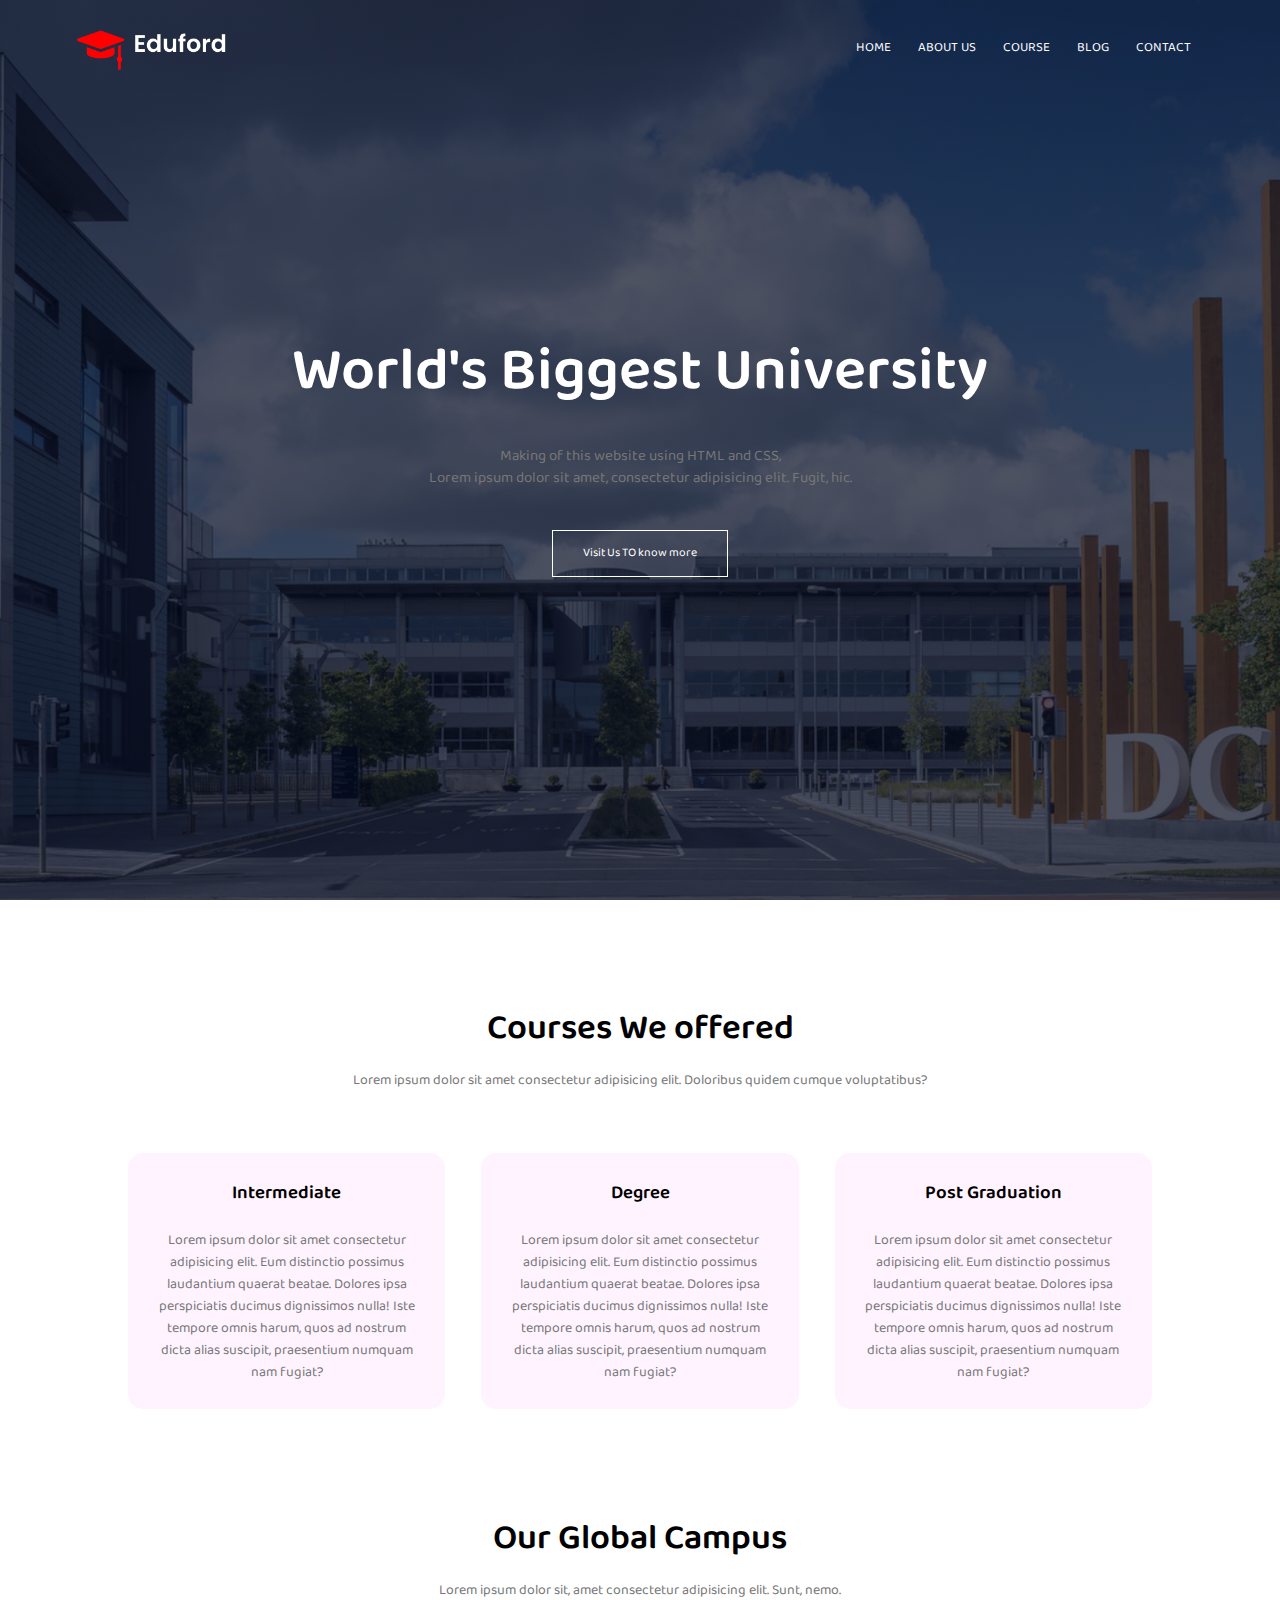
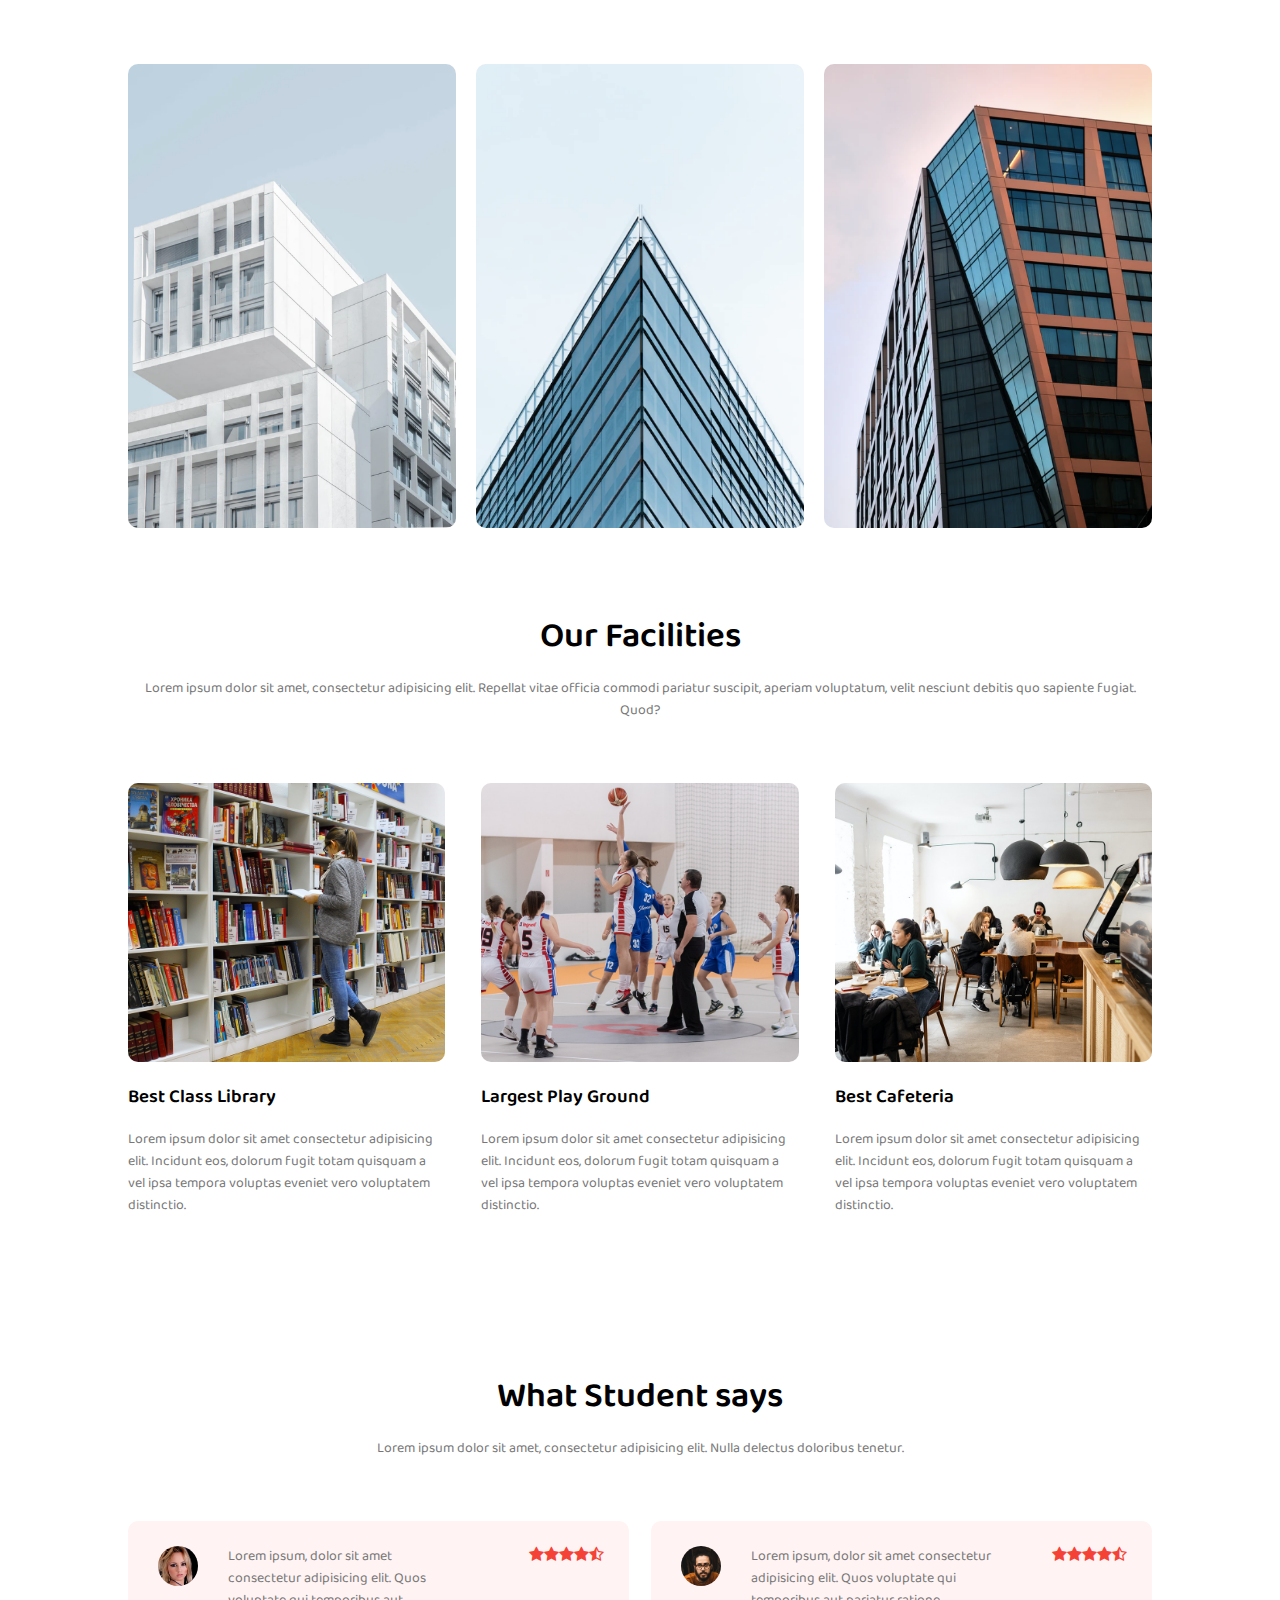
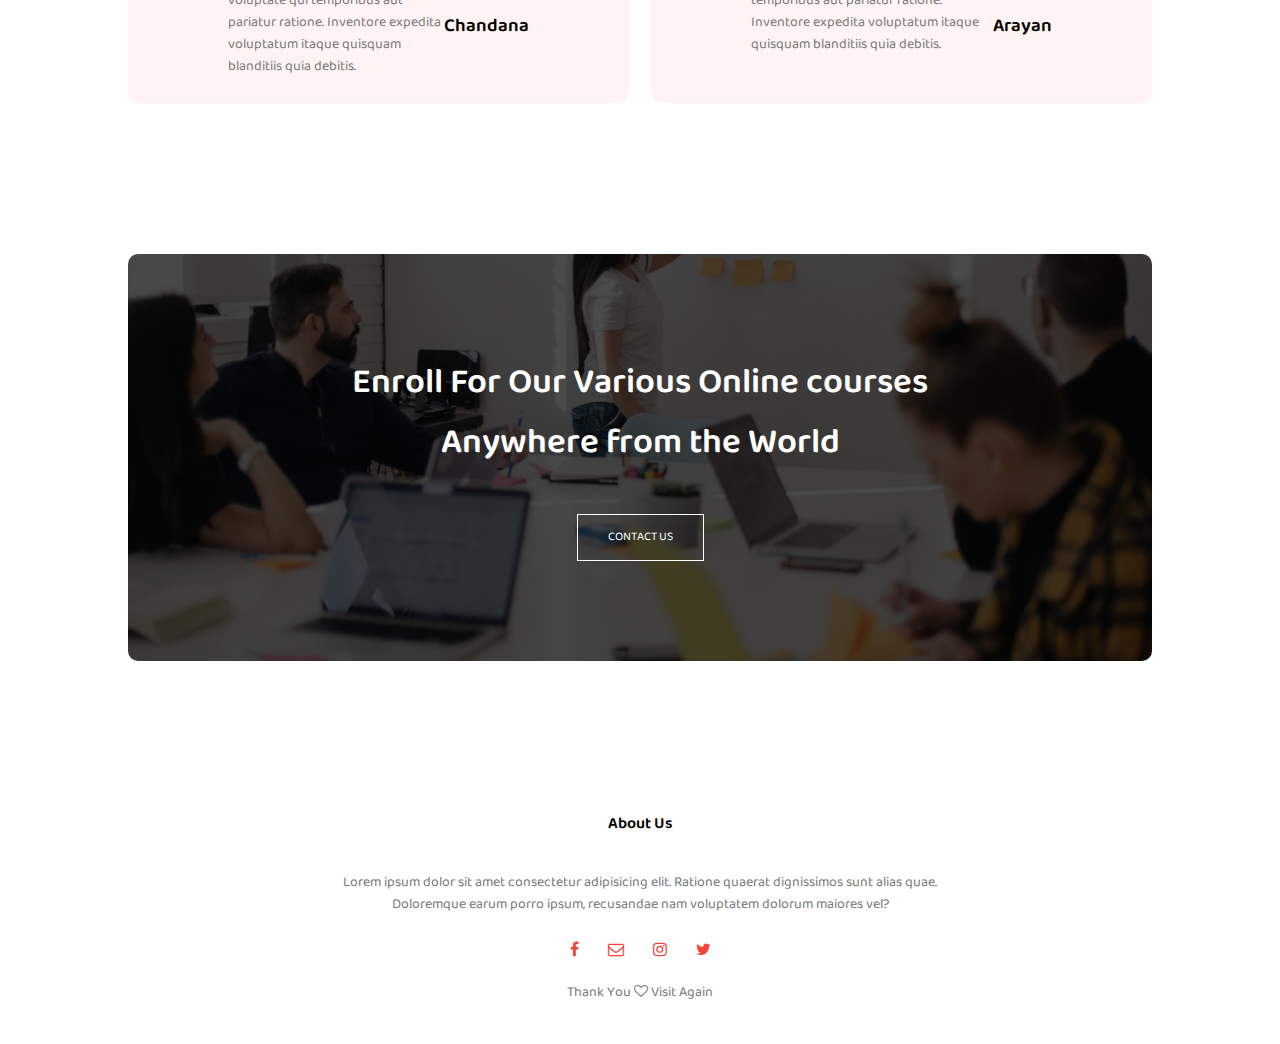
==== index.html @ 4017e0b5 "firstcommit" ====
<!DOCTYPE html>
<html lang="en">
  <head>
    <meta charset="UTF-8" />
    <meta http-equiv="X-UA-Compatible" content="IE=edge" />
    <meta name="viewport" content="width=device-width, initial-scale=1.0" />
    <title>DRAIT</title>
    <link rel="stylesheet" href="style.css" />
    <link
      href="https://fonts.googleapis.com/css2?family=Baloo+Bhaijaan+2:wght@500&family=Oswald:wght@200;300;400;500;600;700&family=Rubik+Beastly&display=swap"
      rel="stylesheet" />
    <link
      href="http://cdnjs.cloudflare.com/ajax/libs/font-awesome/4.3.0/css/font-awesome.css"
      rel="stylesheet"
      type="text/css" />
  </head>
  <body>
    <!---------NavBar Section------------->
    <header class="header">
      <nav>
        <img src="/images/logo.png" alt="DRAIT" />
        <div class="nav-links" id="nav-links">
          <i class="fa fa-times" onclick="hidemenu()"></i>
          <ul>
            <li><a href="/index.html">HOME</a></li>
            <li><a href="/about.html">ABOUT US</a></li>
            <li><a href="/course.html">COURSE</a></li>
            <li><a href="/blog.html">BLOG</a></li>
            <li><a href="/contact.html">CONTACT</a></li>
          </ul>
        </div>
        <i class="fa fa-bars" onclick="showmenu()"></i>
      </nav>
      <div class="text-box">
        <h1>World's Biggest University</h1>
        <p>
          Making of this website using HTML and CSS,<br />Lorem ipsum dolor sit
          amet, consectetur adipisicing elit. Fugit, hic.
        </p>

        <a class="main-btn" href="">Visit Us TO know more</a>
      </div>
    </header>
    <!------Course section-------->
    <section class="course">
      <h1>Courses We offered</h1>
      <p>
        Lorem ipsum dolor sit amet consectetur adipisicing elit. Doloribus
        quidem cumque voluptatibus?
      </p>
      <div class="row">
        <div class="course-col">
          <h3>Intermediate</h3>
          <p>
            Lorem ipsum dolor sit amet consectetur adipisicing elit. Eum
            distinctio possimus laudantium quaerat beatae. Dolores ipsa
            perspiciatis ducimus dignissimos nulla! Iste tempore omnis harum,
            quos ad nostrum dicta alias suscipit, praesentium numquam nam
            fugiat?
          </p>
        </div>
        <div class="course-col">
          <h3>Degree</h3>
          <p>
            Lorem ipsum dolor sit amet consectetur adipisicing elit. Eum
            distinctio possimus laudantium quaerat beatae. Dolores ipsa
            perspiciatis ducimus dignissimos nulla! Iste tempore omnis harum,
            quos ad nostrum dicta alias suscipit, praesentium numquam nam
            fugiat?
          </p>
        </div>
        <div class="course-col">
          <h3>Post Graduation</h3>
          <p>
            Lorem ipsum dolor sit amet consectetur adipisicing elit. Eum
            distinctio possimus laudantium quaerat beatae. Dolores ipsa
            perspiciatis ducimus dignissimos nulla! Iste tempore omnis harum,
            quos ad nostrum dicta alias suscipit, praesentium numquam nam
            fugiat?
          </p>
        </div>
      </div>
    </section>
    <!-----------Campus section----------->
    <section class="campus">
      <h1>Our Global Campus</h1>
      <p>
        Lorem ipsum dolor sit, amet consectetur adipisicing elit. Sunt, nemo.
      </p>
      <div class="row">
        <div class="campus-col">
          <img src="/images/washington.png" alt="" />
          <div class="layer">
            <h3>BANGALORE</h3>
          </div>
        </div>
        <div class="campus-col">
          <img src="/images/london.png" alt="" />
          <div class="layer">
            <h3>LONDON</h3>
          </div>
        </div>
        <div class="campus-col">
          <img src="/images/newyork.png" alt="" />
          <div class="layer">
            <h3>NEW YORK</h3>
          </div>
        </div>
      </div>
    </section>
    <!-----------Facilities section-------------->
    <section class="facilities">
      <h1>Our Facilities</h1>
      <p>
        Lorem ipsum dolor sit amet, consectetur adipisicing elit. Repellat vitae
        officia commodi pariatur suscipit, aperiam voluptatum, velit nesciunt
        debitis quo sapiente fugiat. Quod?
      </p>
      <div class="row">
        <div class="facilities-col">
          <img src="/images/library.png" alt="" />
          <h3>Best Class Library</h3>
          <p>
            Lorem ipsum dolor sit amet consectetur adipisicing elit. Incidunt
            eos, dolorum fugit totam quisquam a vel ipsa tempora voluptas
            eveniet vero voluptatem distinctio.
          </p>
        </div>
        <div class="facilities-col">
          <img src="/images/basketball.png" alt="" />
          <h3>Largest Play Ground</h3>
          <p>
            Lorem ipsum dolor sit amet consectetur adipisicing elit. Incidunt
            eos, dolorum fugit totam quisquam a vel ipsa tempora voluptas
            eveniet vero voluptatem distinctio.
          </p>
        </div>
        <div class="facilities-col">
          <img src="/images/cafeteria.png" alt="" />
          <h3>Best Cafeteria</h3>
          <p>
            Lorem ipsum dolor sit amet consectetur adipisicing elit. Incidunt
            eos, dolorum fugit totam quisquam a vel ipsa tempora voluptas
            eveniet vero voluptatem distinctio.
          </p>
        </div>
      </div>
    </section>

    <!--------Testimonials Section--------------->
    <section class="testimonials">
      <h1>What Student says</h1>
      <p>
        Lorem ipsum dolor sit amet, consectetur adipisicing elit. Nulla delectus
        doloribus tenetur.
      </p>
      <div class="row">
        <div class="testimonials-col">
          <img src="/images/user1.jpg" alt="" />
          <p>
            Lorem ipsum, dolor sit amet consectetur adipisicing elit. Quos
            voluptate qui temporibus aut pariatur ratione. Inventore expedita
            voluptatum itaque quisquam blanditiis quia debitis.
          </p>
          <h3>Chandana</h3>
          <i class="fa fa-star"></i>
          <i class="fa fa-star"></i>
          <i class="fa fa-star"></i>
          <i class="fa fa-star"></i>
          <i class="fa fa-star-half-o" aria-hidden="true"></i>
        </div>
        <div class="testimonials-col">
          <img src="/images/user2.jpg" alt="" />
          <p>
            Lorem ipsum, dolor sit amet consectetur adipisicing elit. Quos
            voluptate qui temporibus aut pariatur ratione. Inventore expedita
            voluptatum itaque quisquam blanditiis quia debitis.
          </p>
          <h3>Arayan</h3>
          <i class="fa fa-star"></i>
          <i class="fa fa-star"></i>
          <i class="fa fa-star"></i>
          <i class="fa fa-star"></i>
          <i class="fa fa-star-half-o" aria-hidden="true"></i>
        </div>
      </div>
    </section>
    <!---------Call to action----->
    <section class="cta">
      <h1>
        Enroll For Our Various Online courses <br />
        Anywhere from the World
      </h1>
      <a href="" class="main-btn">CONTACT US</a>
    </section>
    <!---------Footer section--------->
    <footer class="footer">
      <h4>About Us</h4>
      <p>
        Lorem ipsum dolor sit amet consectetur adipisicing elit. Ratione quaerat
        dignissimos sunt alias quae. <br />
        Doloremque earum porro ipsum, recusandae nam voluptatem dolorum maiores
        vel?
      </p>
      <div class="icons">
        <i class="fa fa-facebook"></i>
        <i class="fa fa-envelope-o"></i>
        <i class="fa fa-instagram"></i>
        <i class="fa fa-twitter"></i>
      </div>
      <p>Thank You <i class="fa fa-heart-o"></i> Visit Again</p>
    </footer>

    <!--------NavBar toggler-------->
    <script>
      var navLink = document.getElementById("nav-links");
      function showmenu() {
        navLink.style.right = "0";
      }
      function hidemenu() {
        navLink.style.right = "-200px";
      }
    </script>
  </body>
</html>
---- style.css ----
* {
  margin: 0;
  padding: 0;
  font-family: "Baloo Bhaijaan 2", cursive;
}
.header {
  min-height: 100vh;
  width: 100%;
  background-image: linear-gradient(rgba(4, 9, 30, 0.7), rgba(4, 9, 30, 0.7)),
    url(/images/banner.png);
  background-position: center;
  background-size: cover;
  position: relative;
}
/* ------------------------NAVIGATION BAR-----------------  */

nav {
  display: flex;
  justify-content: space-between;
  align-items: center;
  padding: 2% 6%;
}
nav img {
  width: 150px;
}
.nav-links {
  flex: 1;
  text-align: right;
}

.nav-links ul li {
  list-style: none;
  display: inline-block;
  padding: 8px 12px;
  position: relative;
}
.nav-links ul li a {
  color: #fff;
  text-decoration: none;
  font-size: 13px;
}
.nav-links ul li::after {
  content: "";
  width: 0%;
  height: 2px;
  background: #f44336;
  display: block;
  margin: auto;
  transition: 0.5s;
}
.nav-links ul li:hover::after {
  width: 100%;
}
.text-box {
  width: 90%;
  color: #fff;
  position: absolute;
  top: 50%;
  left: 50%;
  transform: translate(-50%, -50%);
  text-align: center;
}
.text-box h1 {
  font-size: 60px;
}
.text-box p {
  font-size: 15px;
  margin: 10px 0 30px;
}
.main-btn {
  display: inline-block;
  text-decoration: none;
  color: #fff;
  padding: 12px 30px;
  border: 1px solid white;
  font-size: 12px;
  background: transparent;
  position: relative;
  cursor: pointer;
}
.main-btn:hover {
  border: 1px solid #f44336;
  background: #f44336;
  transition: 1s;
}
nav .fa {
  display: none;
}

/*--------CSS for course Section---------*/
.course {
  width: 80%;
  padding-top: 100px;
  text-align: center;
  margin: auto;
}
h1 {
  font-size: 35px;
  font-weight: 600;
}
p {
  color: #777;
  font-size: 14px;
  font-weight: 300;
  line-height: 22px;
  padding: 10px;
}

.row {
  margin-top: 5%;
  display: flex;
  justify-content: space-between;
}
.course-col {
  flex-basis: 31%;
  background: #fff3ff;
  border-radius: 15px;
  margin-bottom: 5%;
  padding: 15px 15px;
  box-sizing: border-box;
  transition: 0.5s;
}
h3 {
  text-align: center;
  font-weight: 600;
  margin: 10px 0;
}
.course-col:hover {
  box-shadow: 0 0 20px 0px rgba(0, 0, 0, 0.2);
}
/*---------CSS for Campus section_____________*/
.campus {
  width: 80%;
  margin: auto;
  padding-top: 50px;
  text-align: center;
}
.campus-col {
  flex-basis: 32%;
  border-radius: 10px;
  margin-bottom: 30px;
  position: relative;
  overflow: hidden;
}
.campus-col img {
  width: 100%;
  display: block;
}
.layer {
  background: transparent;
  height: 100%;
  width: 100%;
  position: absolute;
  top: 0;
  bottom: 0;
}
.layer:hover {
  background: rgba(266, 0, 0, 0.7);
  transition: 1s;
}
.layer h3 {
  width: 100%;
  font-weight: 500;
  color: #fff;
  font-size: 25px;
  bottom: 0;
  left: 50%;
  transform: translateX(-50%);
  position: absolute;
  transition: 0.5s;
  opacity: 0;
}
.layer:hover h3 {
  opacity: 1;
  bottom: 49%;
}
/*---------------- CSS for facilities------------*/
.facilities {
  width: 80%;
  margin: auto;
  padding-top: 50px;
  text-align: center;
}
.facilities-col {
  flex-basis: 31%;
  border-radius: 10px;
  margin-bottom: 5%;
  text-align: left;
}
.facilities-col img {
  width: 100%;
  border-radius: 10px;
}
.facilities-col p {
  padding: 0;
}
.facilities-col h3 {
  margin-top: 10px;
  margin-bottom: 15px;
  text-align: left;
}
/*----------CSS for Testimonials--------------*/
.testimonials {
  width: 80%;
  margin: auto;
  padding-top: 100px;
  text-align: center;
}
.testimonials-col {
  flex-basis: 44%;
  border-radius: 10px;
  margin-bottom: 5%;
  text-align: left;
  background: #fff3f3;
  padding: 25px;
  cursor: pointer;
  display: flex;
}
.testimonials-col img {
  height: 40px;
  margin-left: 5px;
  margin-right: 30px;
  border-radius: 50px;
}
.testimonials-col p {
  padding: 0;
}
.testimonials-col h3 {
  margin-top: 65px;
  text-align: left;
}
.testimonials-col .fa {
  color: #f44336;
}
/*--------------CSS for cal to action-----------*/
.cta {
  margin: 100px auto;
  width: 80%;
  background-image: linear-gradient(rgba(0, 0, 0, 0.7), rgba(0, 0, 0, 0.7)),
    url(/images/banner2.jpg);
  background-position: center;
  background-size: cover;
  border-radius: 10px;
  text-align: center;
  padding: 100px 0;
}
.cta h1 {
  color: #fff;
  margin-bottom: 40px;
  padding: 0;
}
/*-------------CSS for footer-----------------*/
.footer {
  width: 100%;
  text-align: center;
  padding: 30px 0;
}
.footer h4 {
  margin-bottom: 24px;
  margin-top: 20px;
  font-weight: 600;
}
.icons .fa {
  color: #f44336;
  margin: 0 13px;
  cursor: pointer;
  padding: 15px 0;
}

/*----------------About us page--------*/
.sub-header {
  height: 50vh;
  width: 100%;
  background-image: linear-gradient(rgba(4, 9, 30, 0.7), rgba(4, 9, 30, 0.7)),
    url(images/background.jpg);
  background-position: center;
  background-size: cover;
  text-align: center;
  color: #fff;
}
.sub-header h1 {
  margin-top: 100px;
}
.about-us {
  width: 80%;
  margin: auto;
  padding-top: 80px;
  padding-bottom: 50px;
}
.about-col {
  flex-basis: 48%;
  padding: 30px 2px;
}
.about-col img {
  width: 100%;
}
.about-col h1 {
  padding-top: 0;
}
.about-col p {
  padding: 12px 0 20px;
  line-height: 25px;
}
.red-btn {
  color: #f33446;
  border: 1px solid black;
}
.red-btn:hover {
  color: black;
}

/*--------------CSS for Blog---------*/
.blog-content {
  width: 80%;
  padding-top: 50px;
  text-align: left;
  margin-left: 30px;
}
.blog-left {
  flex-basis: 65%;
}
.blog-left img {
  width: 100%;
  border-radius: 15px;
}
.blog-left p {
  color: #999;
  padding: 0;
}
.comment-box {
  border: 1px solid #ccc;
  padding: 15px 15px;
  margin-top: 20px;
}
.comment-box h3 {
  text-align: left;
}
.comment-form input,
.comment-box textarea {
  width: 100%;
  padding: 10px;
  margin: 15px 0;
  box-sizing: border-box;
  border: none;
  outline: none;
  background: #f0f0f0;
}
.comment-box button {
  margin: 10px 0;
}
.blog-right {
  flex-basis: 32%;
}
.blog-right h3 {
  background: #f33443;
  color: #fff;
  padding: 12px 0 15px;
  margin: 10px 0 12px;
}
.blog-right div {
  display: flex;
  justify-content: space-between;
  align-items: center;
  color: #555;
  padding: 10px;
  margin-left: 10px;
  box-sizing: border-box;
}

/*----------Contact Us----------*/
.location {
  width: 80%;
  padding-top: 50px;
  margin: auto;
}
.location iframe {
  width: 100%;
}
.contact-us {
  width: 80%;
  margin: auto;
}
.contact-col {
  flex-basis: 50%;
  margin-bottom: 40px;
}
.contact-col div {
  display: flex;
  align-items: center;
  margin-bottom: 30px;
}
.contact-us div .fa {
  font-size: 20px;
  color: #f33443;
  margin: 10px;
  margin-right: 30px;
}
.contact-us div p {
  padding: 0;
}
.contact-us div h5 {
  font-size: 20px;
  margin-bottom: 5px;
  font-weight: 400;
  color: #999;
}

.contact-col input,
.contact-col textarea {
  width: 100%;
  padding: 12px 12px;
  margin: 12px 0;
  border: 1px solid #ccc;
  outline: none;
  box-sizing: border-box;
}
/*----------Media Query----------*/

@media (max-width: 700px) {
  .text-box h1 {
    font-size: 20px;
  }
  .nav-links ul li {
    display: block;
  }
  .nav-links {
    position: fixed;
    background: #f44336;
    height: 100vh;
    width: 200px;
    top: 0;
    right: -200px;
    text-align: left;
    z-index: 2;
    transition: 1s;
  }
  nav .fa {
    display: block;
    color: #fff;
    margin: 10px;
    font-size: 22px;
    cursor: pointer;
  }
  /*------media query for courses-------*/
  .row {
    flex-direction: column;
  }
  /*------Media query for testinomials--------*/
  .testimonials-col img {
    margin-left: 0;
    margin-right: 15px;
  }

  /*-------call to action--**/
  .cta h1 {
    font-size: 24px;
  }

  /*------courses--------*/
  .sub-header {
    font-size: 20px;
  }
}
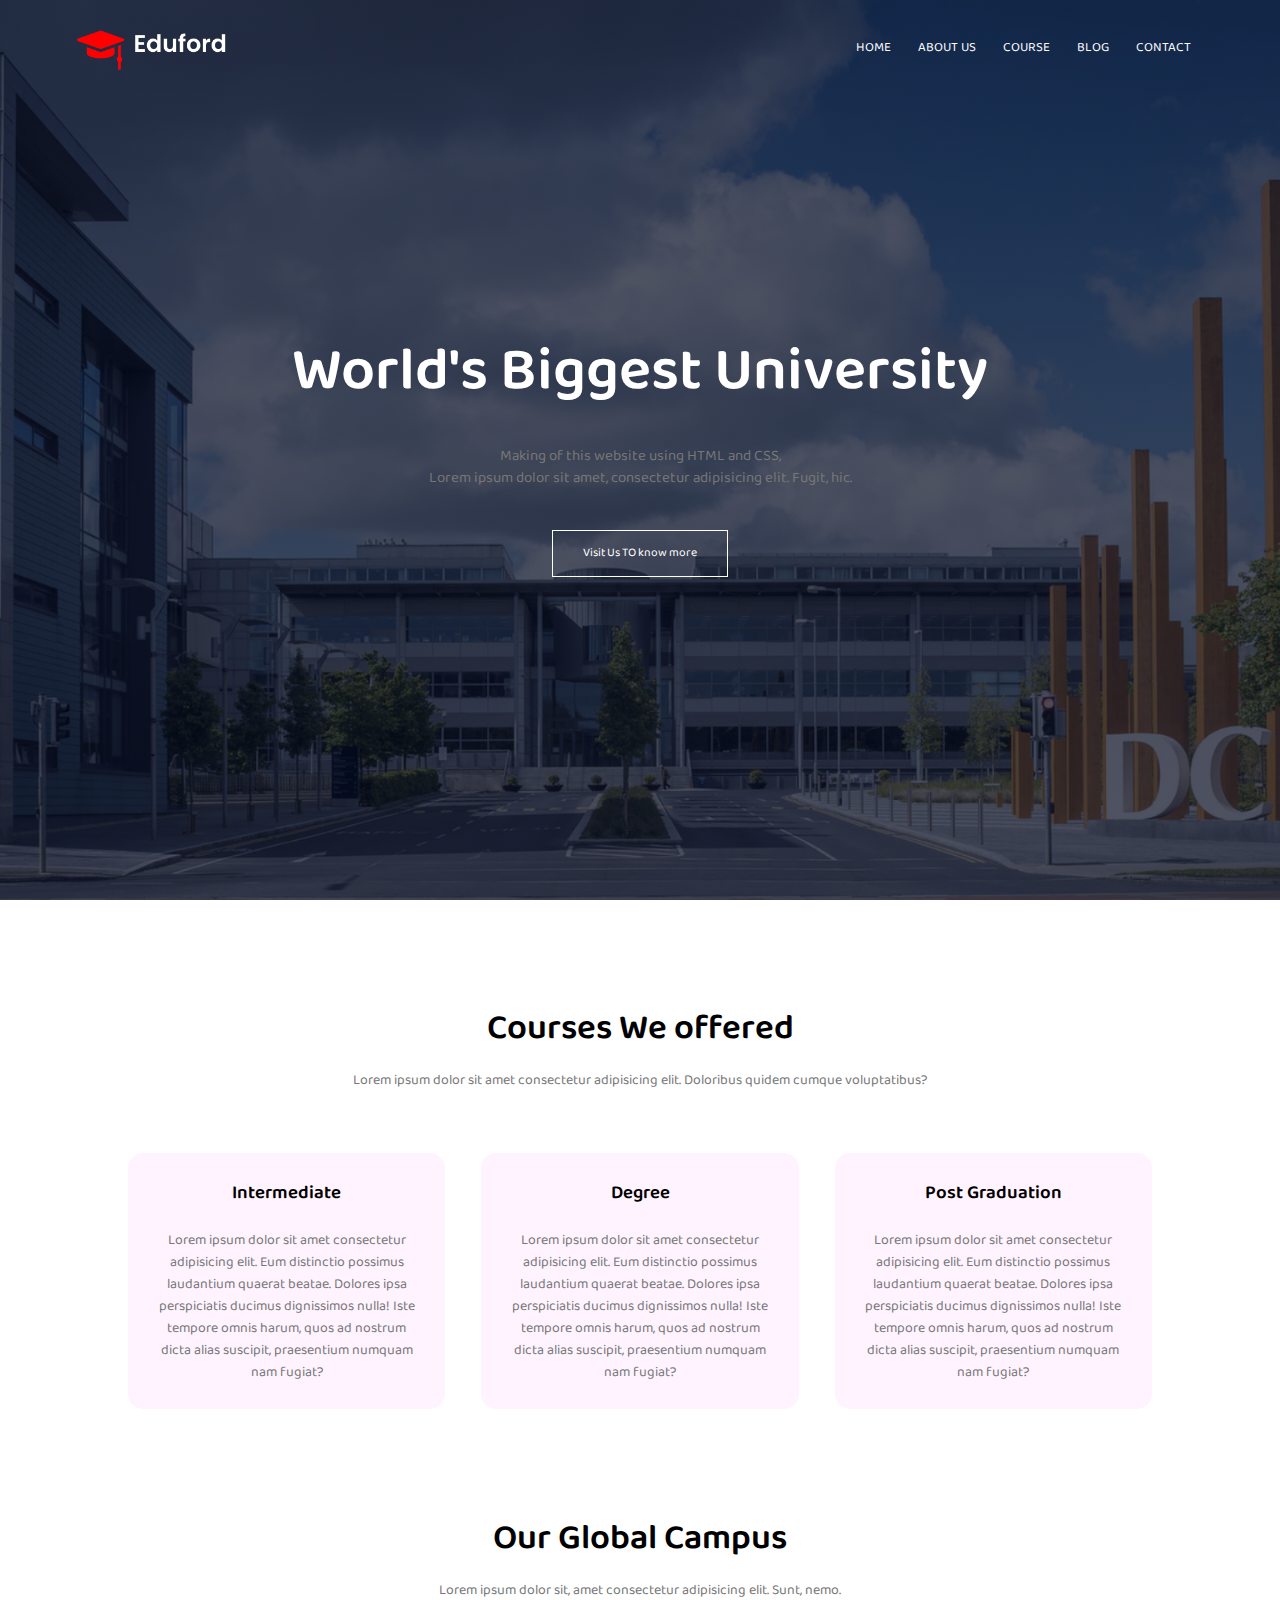
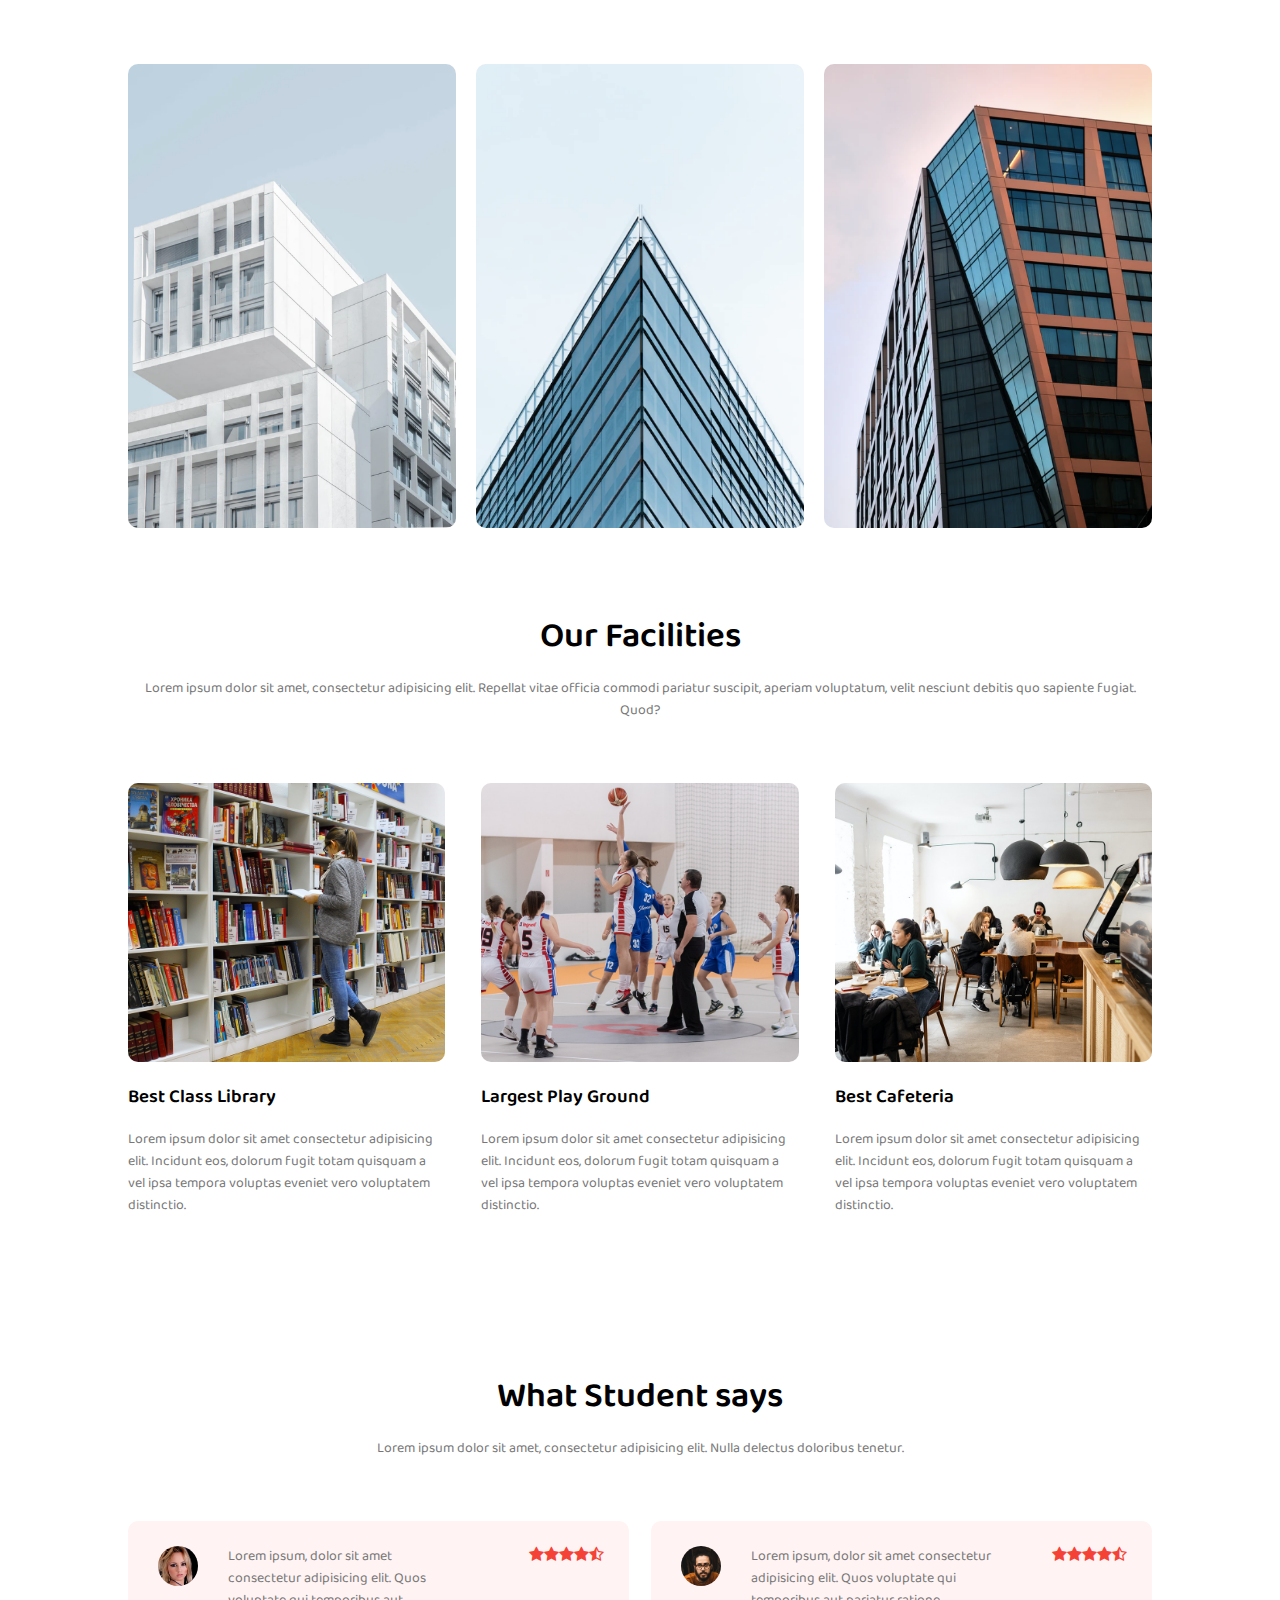
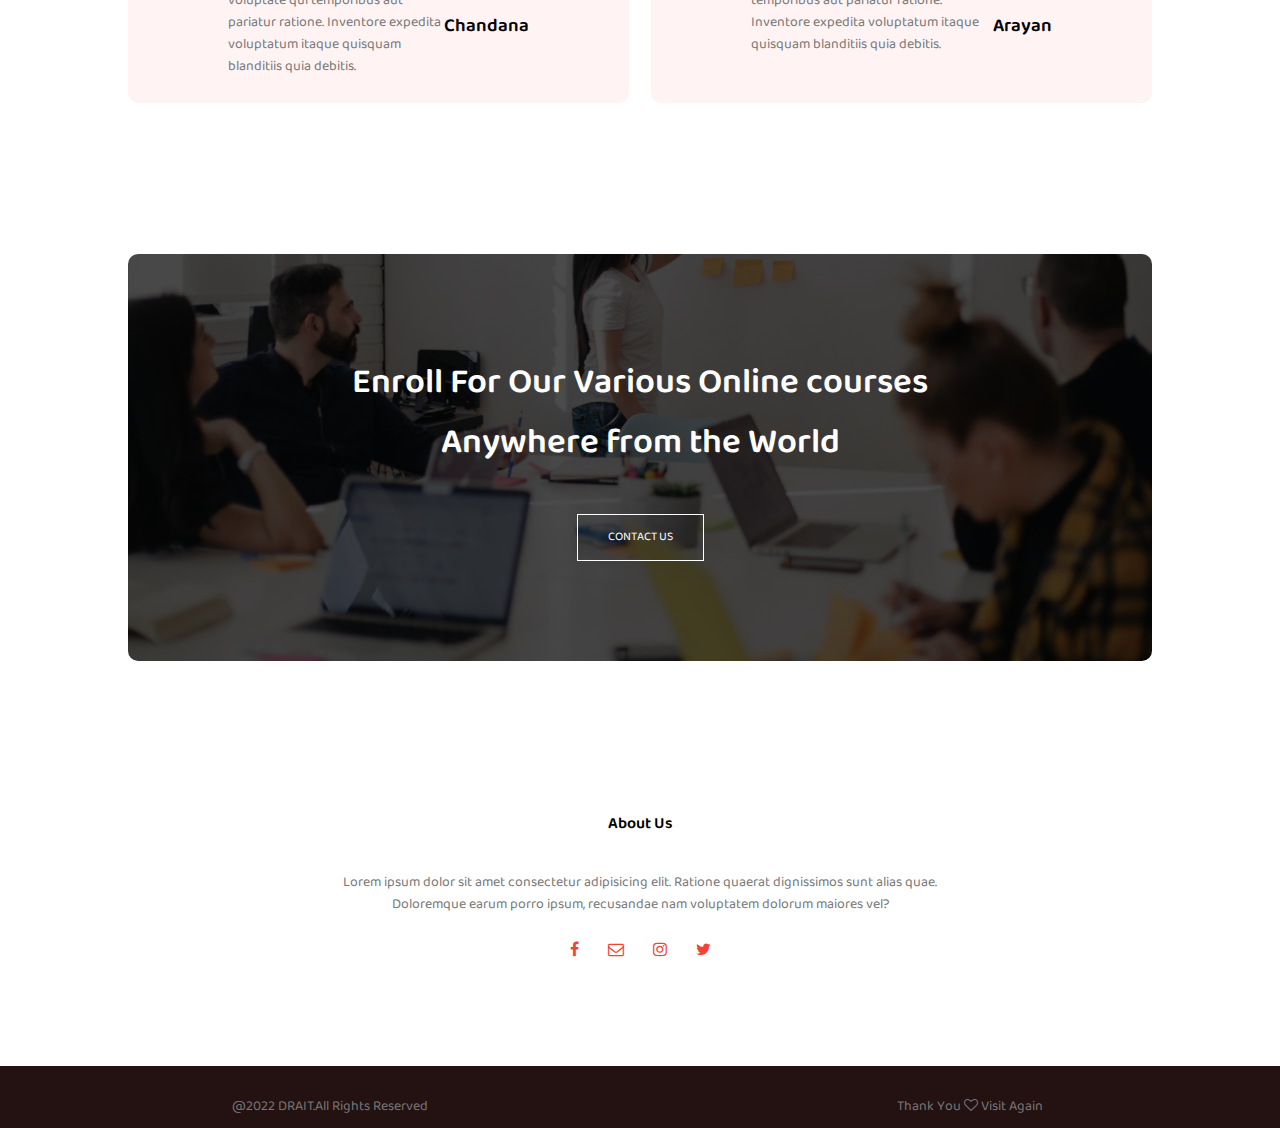
==== commit 4f59cf9d: "footer" ====
--- a/index.html
+++ b/index.html
@@ -194,7 +194,7 @@
       <a href="" class="main-btn">CONTACT US</a>
     </section>
     <!---------Footer section--------->
-    <footer class="footer">
+    <section class="footer">
       <h4>About Us</h4>
       <p>
         Lorem ipsum dolor sit amet consectetur adipisicing elit. Ratione quaerat
@@ -208,7 +208,18 @@
         <i class="fa fa-instagram"></i>
         <i class="fa fa-twitter"></i>
       </div>
-      <p>Thank You <i class="fa fa-heart-o"></i> Visit Again</p>
+    </section>
+    <footer>
+      <div class="footer-down">
+        <div class="row">
+          <div class="footer-col">
+            <p>@2022 DRAIT.All Rights Reserved</p>
+          </div>
+          <div class="footer-col">
+            <p>Thank You <i class="fa fa-heart-o"></i> Visit Again</p>
+          </div>
+        </div>
+      </div>
     </footer>
 
     <!--------NavBar toggler-------->
--- a/style.css
+++ b/style.css
@@ -265,6 +265,19 @@
   margin: 0 13px;
   cursor: pointer;
   padding: 15px 0;
+}
+.footer-down {
+  width: 100%;
+  background: rgb(36, 17, 17);
+  color: white;
+  text-align: center;
+  margin: 0;
+}
+.footer-col {
+  flex-basis: 64%;
+  padding-top: 20px;
+  padding-left: 20px;
+  text-align: center;
 }
 
 /*----------------About us page--------*/
